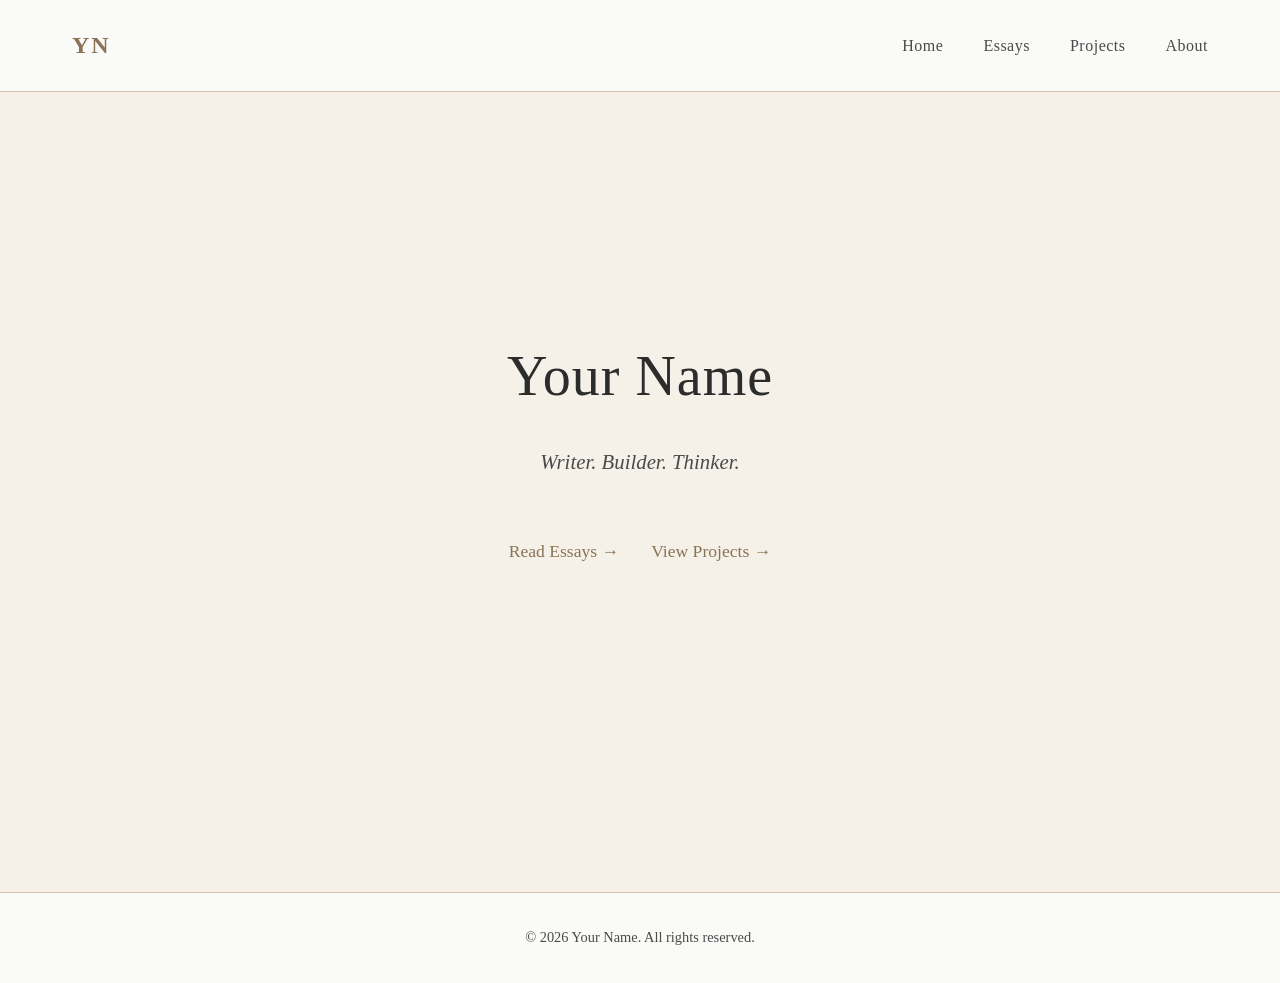
==== index.html @ bf304a4c "Add files via upload" ====
<!DOCTYPE html>
<html lang="en">
<head>
    <meta charset="UTF-8">
    <meta name="viewport" content="width=device-width, initial-scale=1.0">
    <title>Your Name - Portfolio</title>
    <link rel="stylesheet" href="styles.css">
</head>
<body>
    <nav>
        <div class="nav-container">
            <a href="index.html" class="logo">YN</a>
            <ul class="nav-links">
                <li><a href="index.html">Home</a></li>
                <li><a href="essays.html">Essays</a></li>
                <li><a href="projects.html">Projects</a></li>
                <li><a href="about.html">About</a></li>
            </ul>
        </div>
    </nav>

    <main class="home-hero">
        <div class="container">
            <h1>Your Name</h1>
            <p class="subtitle">Writer. Builder. Thinker.</p>
            <div class="home-links">
                <a href="essays.html" class="home-link">Read Essays →</a>
                <a href="projects.html" class="home-link">View Projects →</a>
            </div>
        </div>
    </main>

    <footer>
        <p>&copy; 2026 Your Name. All rights reserved.</p>
    </footer>
</body>
</html>
---- styles.css ----
/* Earthy Minimalist Monastic Portfolio */

:root {
    --stone: #4a4a4a;
    --clay: #8b7355;
    --parchment: #f5f1e8;
    --ink: #2c2c2c;
    --sand: #d4c5b0;
    --white: #fafaf8;
}

* {
    margin: 0;
    padding: 0;
    box-sizing: border-box;
}

body {
    font-family: 'Georgia', 'Times New Roman', serif;
    background-color: var(--parchment);
    color: var(--ink);
    line-height: 1.8;
    font-size: 18px;
}

.container {
    max-width: 800px;
    margin: 0 auto;
    padding: 0 2rem;
}

/* Navigation */
nav {
    background-color: var(--white);
    border-bottom: 1px solid var(--sand);
    position: sticky;
    top: 0;
    z-index: 100;
}

.nav-container {
    max-width: 1200px;
    margin: 0 auto;
    padding: 1.5rem 2rem;
    display: flex;
    justify-content: space-between;
    align-items: center;
}

.logo {
    font-size: 1.5rem;
    font-weight: bold;
    color: var(--clay);
    text-decoration: none;
    letter-spacing: 2px;
}

.nav-links {
    display: flex;
    list-style: none;
    gap: 2.5rem;
}

.nav-links a {
    color: var(--stone);
    text-decoration: none;
    font-size: 1rem;
    transition: color 0.3s ease;
    letter-spacing: 0.5px;
}

.nav-links a:hover {
    color: var(--clay);
}

/* Home Hero */
.home-hero {
    min-height: 80vh;
    display: flex;
    align-items: center;
    justify-content: center;
    text-align: center;
}

.home-hero h1 {
    font-size: 3.5rem;
    color: var(--ink);
    margin-bottom: 1rem;
    font-weight: 400;
    letter-spacing: 1px;
}

.subtitle {
    font-size: 1.3rem;
    color: var(--stone);
    margin-bottom: 3rem;
    font-style: italic;
}

.home-links {
    display: flex;
    gap: 2rem;
    justify-content: center;
}

.home-link {
    color: var(--clay);
    text-decoration: none;
    font-size: 1.1rem;
    padding: 0.5rem 0;
    border-bottom: 2px solid transparent;
    transition: border-color 0.3s ease;
}

.home-link:hover {
    border-bottom-color: var(--clay);
}

/* Page Header */
.page-header {
    padding: 6rem 0 3rem;
    text-align: center;
    border-bottom: 1px solid var(--sand);
    margin-bottom: 3rem;
}

.page-header h1 {
    font-size: 3rem;
    color: var(--ink);
    font-weight: 400;
    margin-bottom: 1rem;
}

.page-header p {
    font-size: 1.2rem;
    color: var(--stone);
    font-style: italic;
}

/* Essays */
.essays-list {
    padding: 3rem 0 5rem;
}

.essay-item {
    margin-bottom: 3rem;
    padding-bottom: 3rem;
    border-bottom: 1px solid var(--sand);
}

.essay-item:last-child {
    border-bottom: none;
}

.essay-item h2 {
    font-size: 1.8rem;
    margin-bottom: 0.5rem;
    font-weight: 400;
}

.essay-item h2 a {
    color: var(--ink);
    text-decoration: none;
    transition: color 0.3s ease;
}

.essay-item h2 a:hover {
    color: var(--clay);
}

.essay-meta {
    color: var(--stone);
    font-size: 0.95rem;
    margin-bottom: 1rem;
    font-style: italic;
}

.essay-excerpt {
    color: var(--stone);
    line-height: 1.8;
}

/* Projects */
.projects-grid {
    padding: 3rem 0 5rem;
}

.project-card {
    margin-bottom: 4rem;
    padding: 2.5rem;
    background-color: var(--white);
    border: 1px solid var(--sand);
    transition: transform 0.3s ease, box-shadow 0.3s ease;
}

.project-card:hover {
    transform: translateY(-4px);
    box-shadow: 0 4px 12px rgba(0, 0, 0, 0.08);
}

.project-card h2 {
    font-size: 1.8rem;
    margin-bottom: 0.5rem;
    font-weight: 400;
    color: var(--ink);
}

.project-tech {
    color: var(--clay);
    font-size: 0.9rem;
    margin-bottom: 1rem;
    letter-spacing: 0.5px;
}

.project-description {
    color: var(--stone);
    margin-bottom: 1.5rem;
    line-height: 1.8;
}

.project-links {
    display: flex;
    gap: 1.5rem;
}

.project-link {
    color: var(--clay);
    text-decoration: none;
    font-size: 0.95rem;
    border-bottom: 1px solid var(--clay);
    transition: opacity 0.3s ease;
}

.project-link:hover {
    opacity: 0.7;
}

/* About Page */
.about-content {
    padding: 3rem 0 5rem;
}

.about-content h2 {
    font-size: 2rem;
    margin: 3rem 0 1.5rem;
    font-weight: 400;
    color: var(--ink);
}

.about-content p {
    margin-bottom: 1.5rem;
    color: var(--stone);
}

.about-content ul {
    list-style: none;
    padding-left: 0;
}

.about-content li {
    padding-left: 1.5rem;
    margin-bottom: 0.8rem;
    position: relative;
    color: var(--stone);
}

.about-content li:before {
    content: "—";
    position: absolute;
    left: 0;
    color: var(--clay);
}

/* Footer */
footer {
    background-color: var(--white);
    border-top: 1px solid var(--sand);
    padding: 2rem;
    text-align: center;
    margin-top: 5rem;
}

footer p {
    color: var(--stone);
    font-size: 0.9rem;
}

/* Responsive */
@media (max-width: 768px) {
    .nav-links {
        gap: 1.5rem;
    }

    .home-hero h1 {
        font-size: 2.5rem;
    }

    .subtitle {
        font-size: 1.1rem;
    }

    .page-header h1 {
        font-size: 2.2rem;
    }

    .home-links {
        flex-direction: column;
        gap: 1rem;
    }

    .project-card {
        padding: 1.5rem;
    }
}
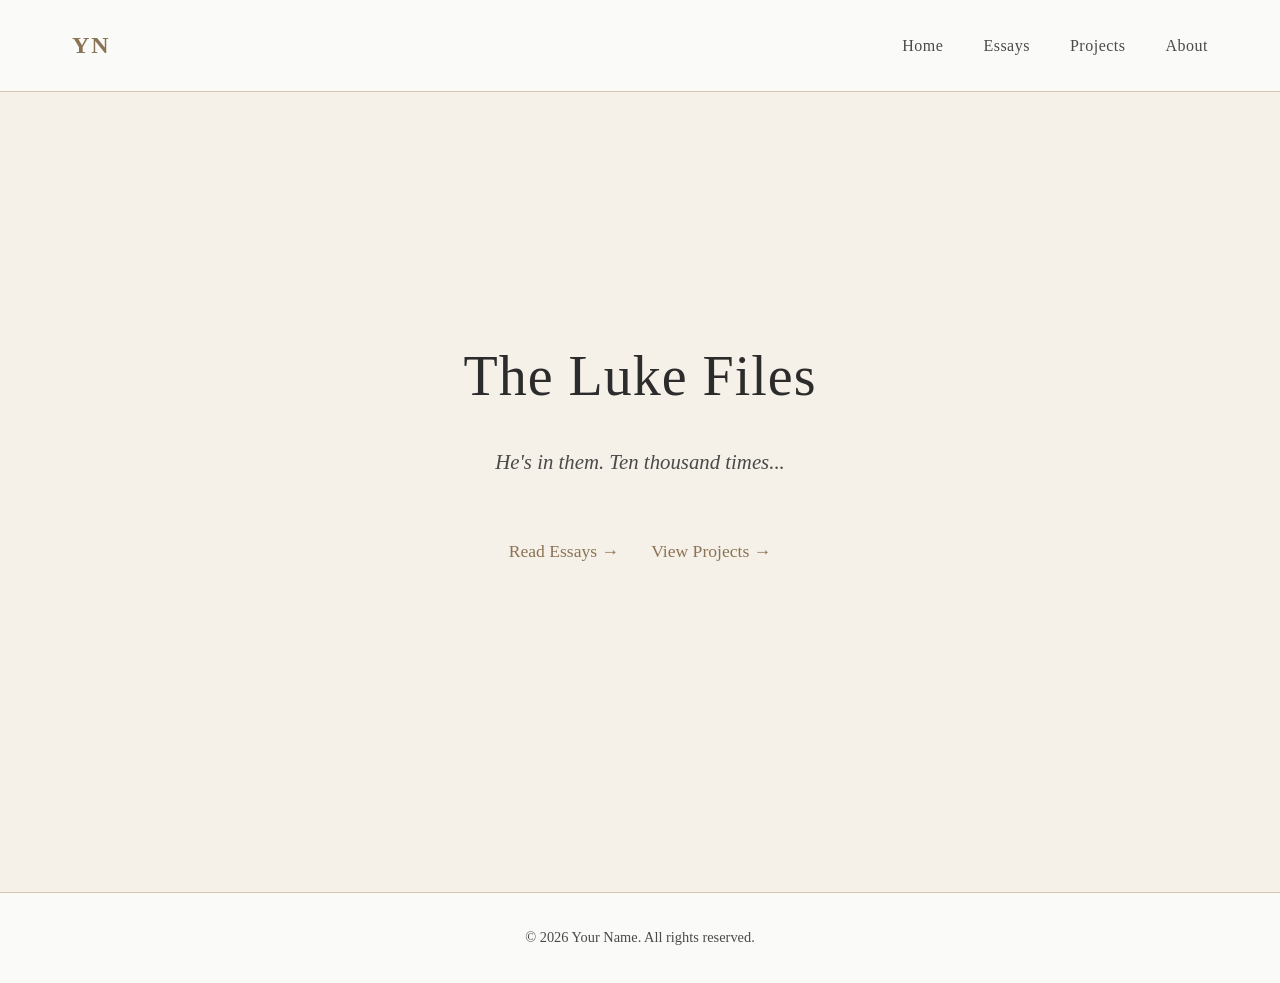
==== commit af973883: "Update index.html" ====
--- a/index.html
+++ b/index.html
@@ -21,8 +21,8 @@
 
     <main class="home-hero">
         <div class="container">
-            <h1>Your Name</h1>
-            <p class="subtitle">Writer. Builder. Thinker.</p>
+            <h1>The Luke Files</h1>
+            <p class="subtitle">He's in them. Ten thousand times...</p>
             <div class="home-links">
                 <a href="essays.html" class="home-link">Read Essays →</a>
                 <a href="projects.html" class="home-link">View Projects →</a>
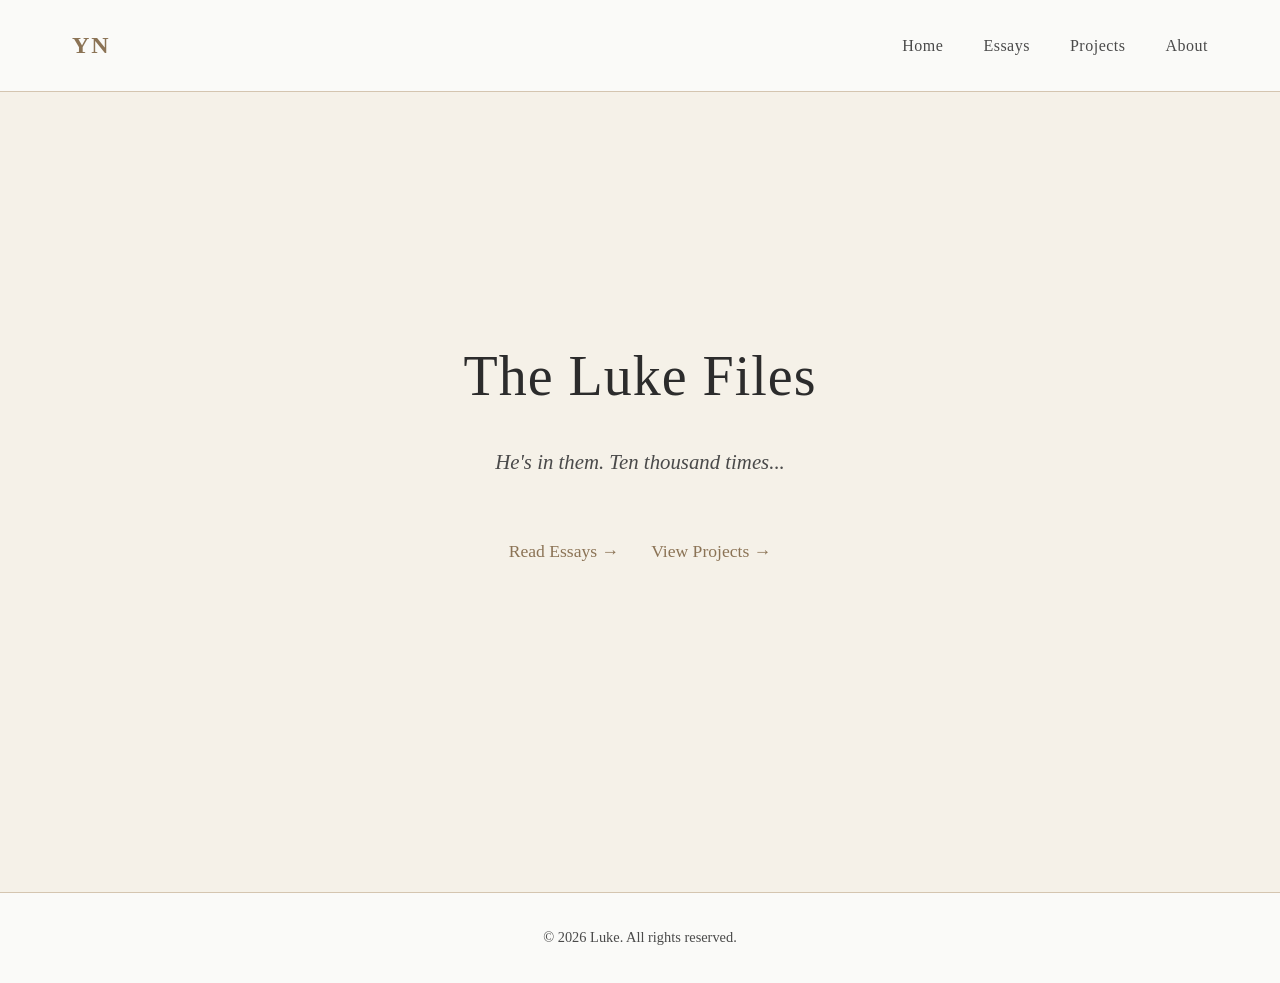
==== commit 4f25600f: "Update index.html" ====
--- a/index.html
+++ b/index.html
@@ -31,7 +31,7 @@
     </main>
 
     <footer>
-        <p>&copy; 2026 Your Name. All rights reserved.</p>
+        <p>&copy; 2026 Luke. All rights reserved.</p>
     </footer>
 </body>
 </html>
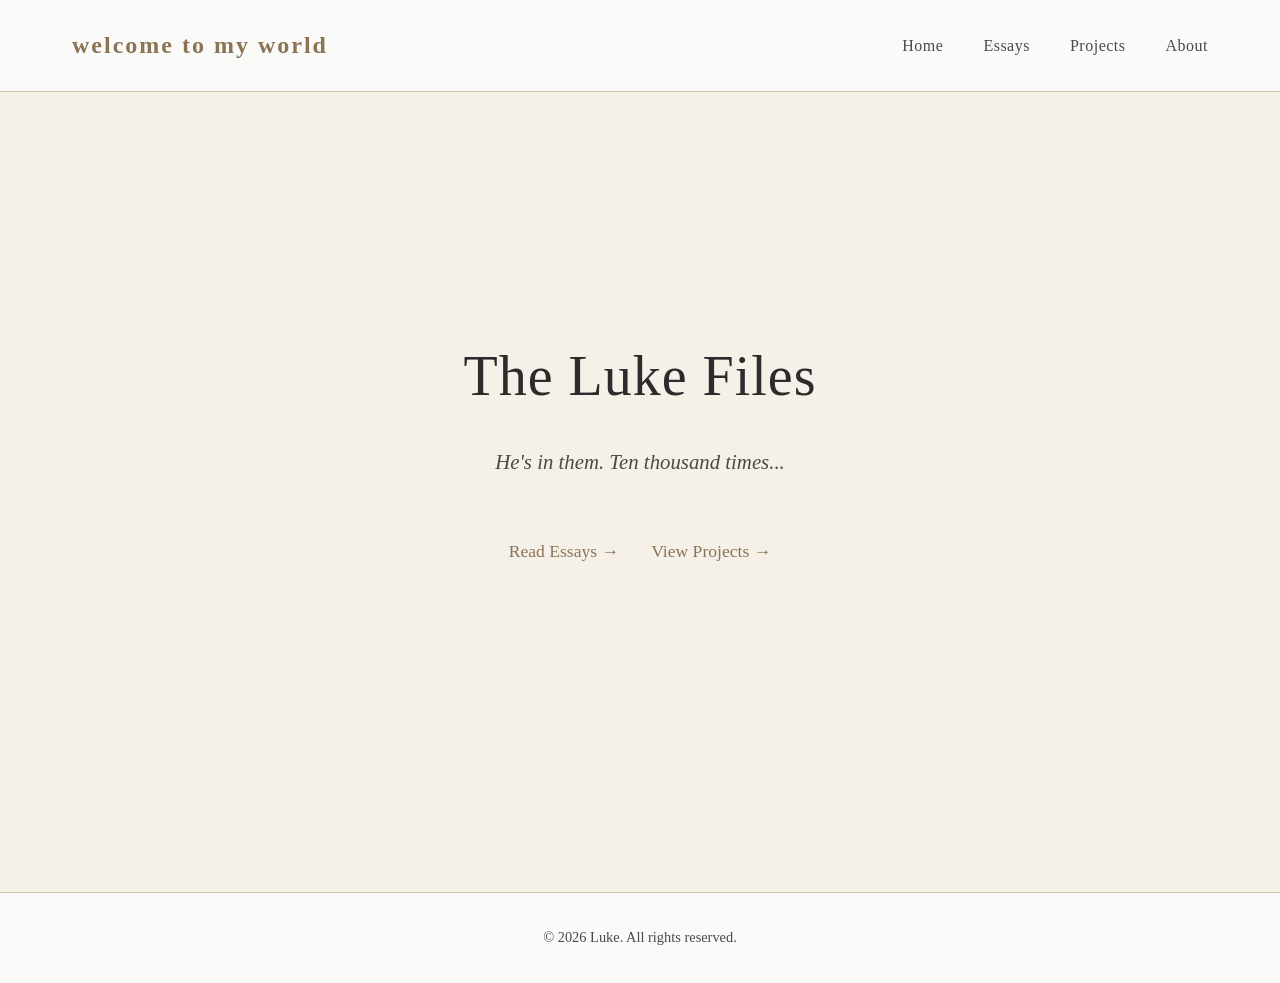
==== commit e045ed52: "Update index.html" ====
--- a/index.html
+++ b/index.html
@@ -9,7 +9,7 @@
 <body>
     <nav>
         <div class="nav-container">
-            <a href="index.html" class="logo">YN</a>
+            <a href="index.html" class="logo">welcome to my world</a>
             <ul class="nav-links">
                 <li><a href="index.html">Home</a></li>
                 <li><a href="essays.html">Essays</a></li>
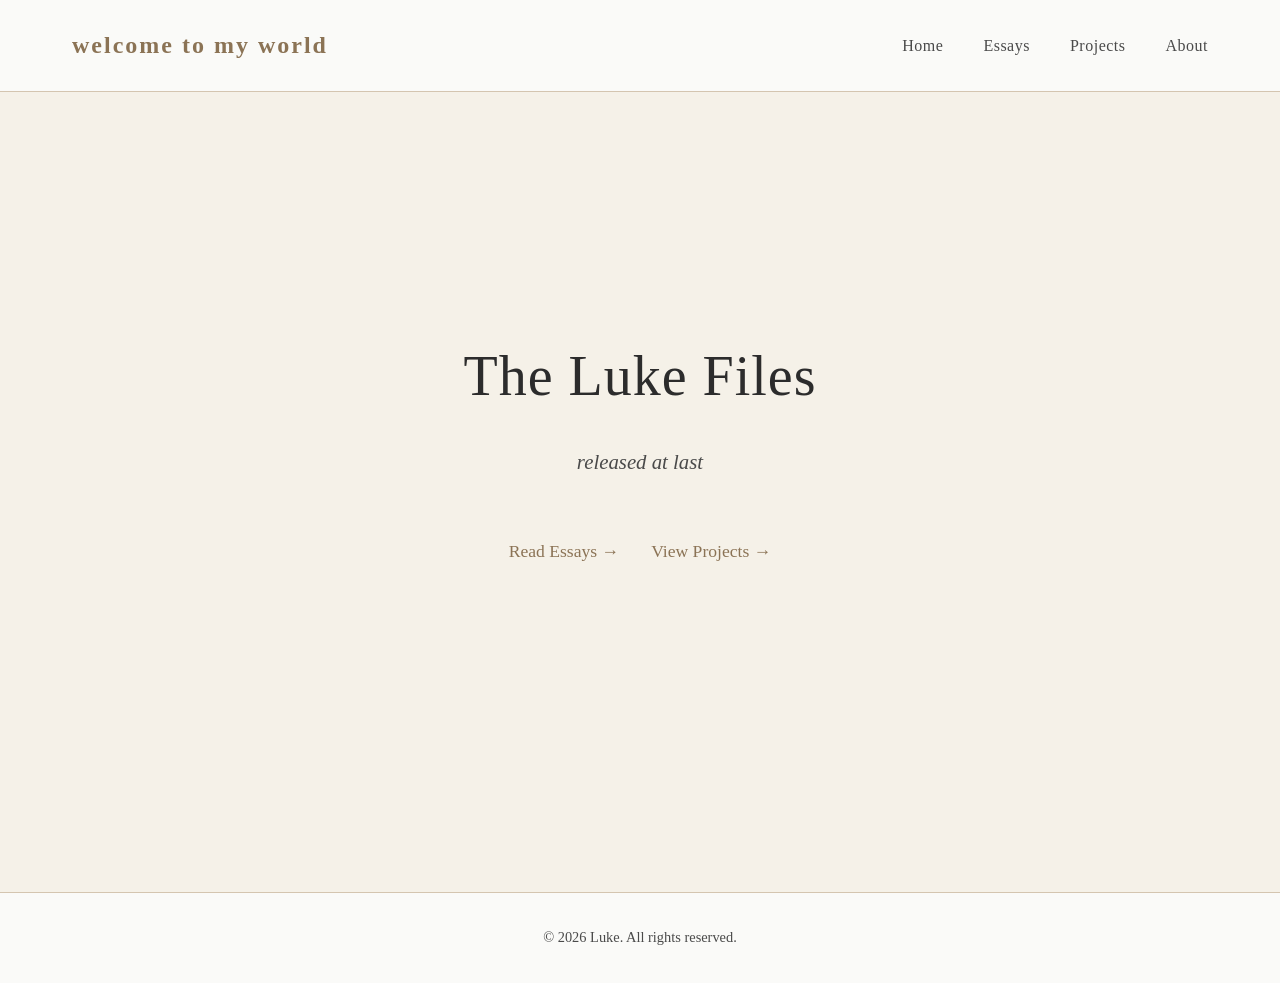
==== commit 83c2487e: "Update index.html" ====
--- a/index.html
+++ b/index.html
@@ -22,7 +22,7 @@
     <main class="home-hero">
         <div class="container">
             <h1>The Luke Files</h1>
-            <p class="subtitle">He's in them. Ten thousand times...</p>
+            <p class="subtitle">released at last</p>
             <div class="home-links">
                 <a href="essays.html" class="home-link">Read Essays →</a>
                 <a href="projects.html" class="home-link">View Projects →</a>
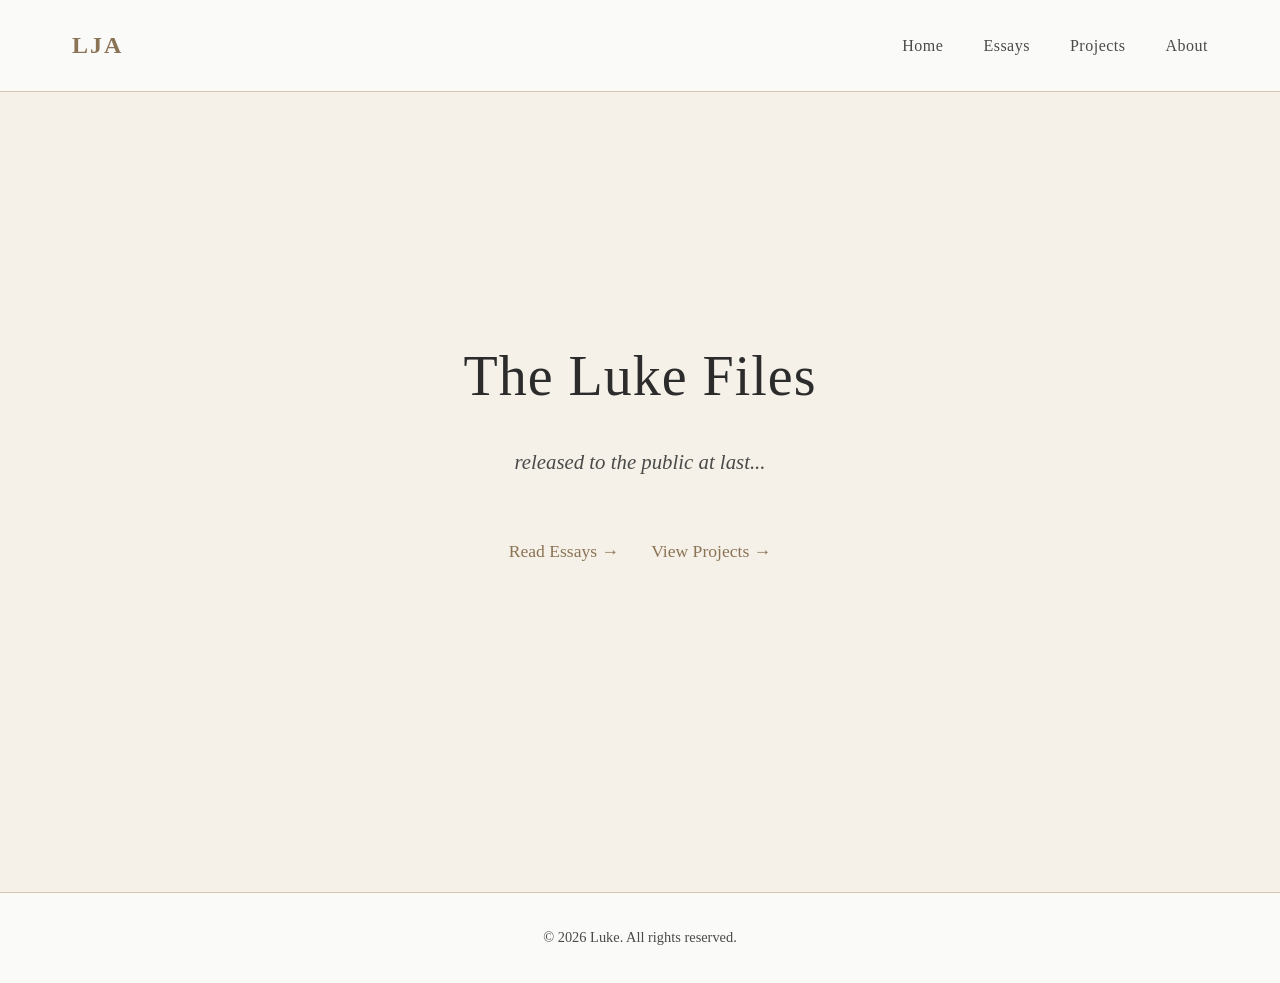
==== commit 25c61dd7: "Update index.html" ====
--- a/index.html
+++ b/index.html
@@ -3,13 +3,13 @@
 <head>
     <meta charset="UTF-8">
     <meta name="viewport" content="width=device-width, initial-scale=1.0">
-    <title>Your Name - Portfolio</title>
+    <title>Luke - Portfolio</title>
     <link rel="stylesheet" href="styles.css">
 </head>
 <body>
     <nav>
         <div class="nav-container">
-            <a href="index.html" class="logo">welcome to my world</a>
+            <a href="index.html" class="logo">LJA</a>
             <ul class="nav-links">
                 <li><a href="index.html">Home</a></li>
                 <li><a href="essays.html">Essays</a></li>
@@ -22,7 +22,7 @@
     <main class="home-hero">
         <div class="container">
             <h1>The Luke Files</h1>
-            <p class="subtitle">released at last</p>
+            <p class="subtitle">released to the public at last...</p>
             <div class="home-links">
                 <a href="essays.html" class="home-link">Read Essays →</a>
                 <a href="projects.html" class="home-link">View Projects →</a>
